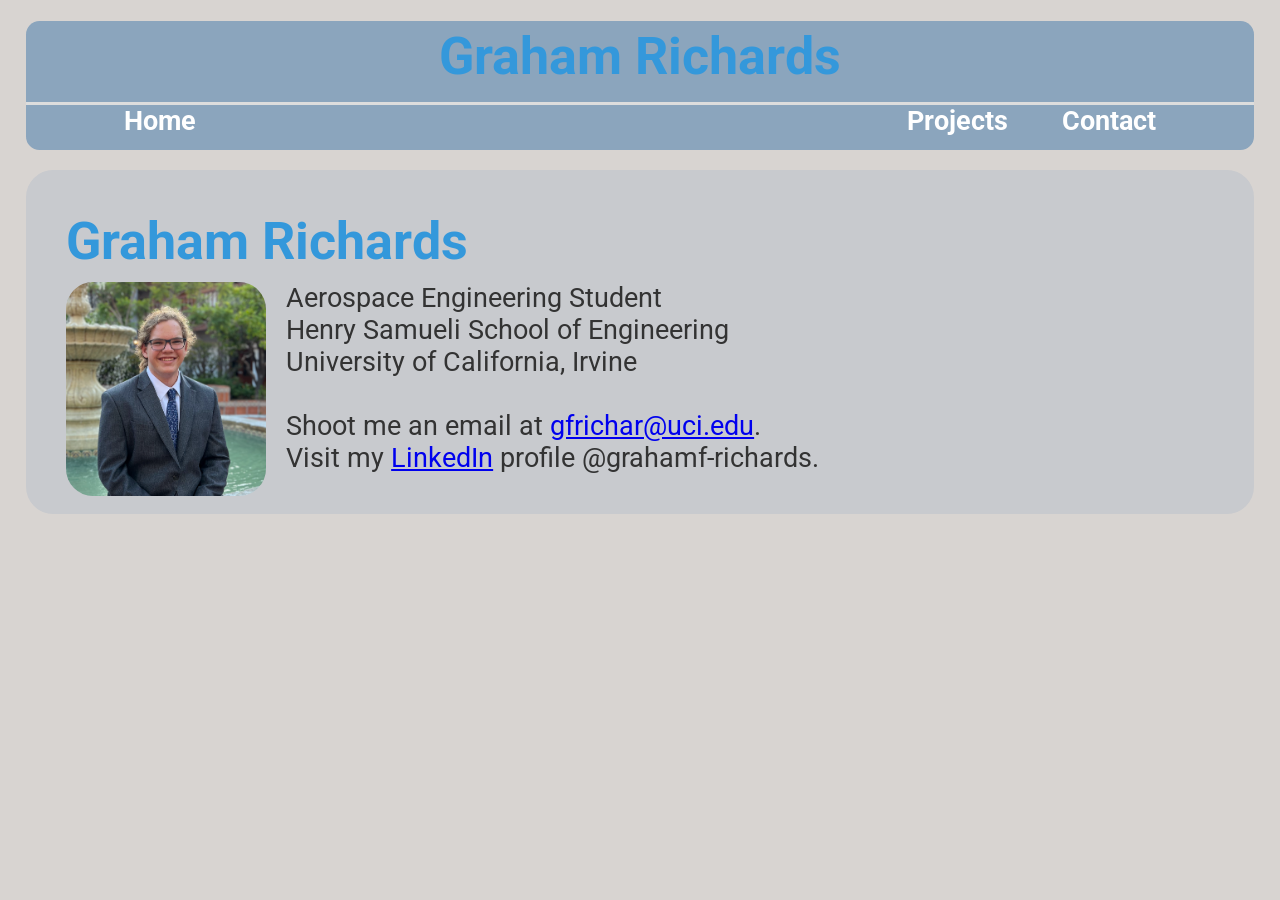
==== contact.html @ 95434c95 "Updated aesthetics and added template content for projects." ====
<!DOCTYPE html>
<html lang="en">
<head>
    <meta charset="UTF-8">
    <meta name="viewport" content="width=device-width, initial-scale=1.0">
    <title>About</title>
    <link rel="stylesheet" href="style.css">
</head>
<body>
    <nav class = "navbar">
        <div class="flex-container">
            <h1>Graham Richards</h1>
        </div>
        <hr>
        <ul>
            <li><a href="../index.html">Home</a></li>
            <li><a href="../index.html#projects">Projects</a></li>
            <li><a href="../contact.html">Contact</a></li>
        </ul>
    </nav>

    <section id="contact">
        <h1>Graham Richards</h1>
        <div class = "text-block">
            <img width="200" height="auto" src="./resources/headshot.png" alt="Graham Richards" class="inline-image">
            <p>Aerospace Engineering Student</p>
            <p>Henry Samueli School of Engineering</p>
            <p><small>University of California, Irvine</small></p>
            <p><br>Shoot me an email at <a href="mailto:gfrichar@uci.edu">gfrichar@uci.edu</a>.</p>
            <p>Visit my <a href="https://www.linkedin.com/in/grahamf-richards/" target="_blank">LinkedIn</a> profile @grahamf-richards.</p>
        </div>
    </section>
</body>
</html>
---- style.css ----
@import url('https://fonts.googleapis.com/css2?family=Roboto:wght@400;700&display=swap');

:root {
    --base-color: #d8d4d1;
    --headings-color: #3498db;
    --panel-color: #8ba5bd;
    --panel-color-2: #c8cace;
    --color-1: #313049;
    --color-2: #3a4461;
    --font-family: 'Roboto', sans-serif;
    --text-color: #333;
    --text-color-2: #dddddd;
}

*{
    margin: 0;
    padding: 0;
    box-sizing: border-box;
    font-family: var(--font-family);
    font-size: 1.3rem;
}

html {
    color: var(--text-color);
}

body {
    padding: 1rem min(2rem, 2%);
    background-color: var(--base-color);
}

h1 {
    font-size: 2.5rem;
    margin-bottom: 1rem;
}

h1, h2, h3, h4, h5, h6 {
    color: var(--headings-color);
    margin-bottom: 10px;
}

ul {
    list-style-position: inside;
}

li {
    margin-top: 1em;
    margin-bottom: 1em;
}

nav {
    background-color: var(--panel-color);
    padding-top: 0px;
    padding-bottom: 0.5em;
    margin-top: 0px;
    margin-bottom: 20px;
    border-radius: 0.5em;
}

nav .flex-container {
    justify-content: center;
    display: flex;
    margin: 0;
    padding: 5px;
    width: 100%;
}

nav hr {
    border: none;
    border-top: 3px solid var(--text-color-2);
    margin: 0;
    padding: 0;
}

nav ul {
    list-style: none;
    align-items: center;
    display: flex;
    gap: 2em;
    flex-wrap: wrap;
    padding: 0 min(5em, 8%);
}

nav li {
    margin: 0;
}

nav li:first-child {
    margin-right: auto;
}

nav ul a {
    color: #ffffff;
    text-decoration: none;
    font-weight: bold;
}

nav ul a:hover {
    text-decoration: underline;
}

.flex-container#profile {
    justify-content: left;
    margin-top: 20px;
    margin-left: min(3em,5%);
    display: flex;
    gap: 20px;
    flex-wrap: wrap;
}

header, section {
    margin-bottom: 20px;
    margin-left: auto;
    margin-right: auto;
    width: 100%;
    background-color: var(--panel-color-2);
    border-radius: 1em;
}

img {
    max-width: 100%;
    height: auto;
    border-radius: 1em;
    object-fit: contain;
}

section#projects img {
    max-width: 100%;
    height: min(400px, 70%);
    padding: 0.5em min(1em, 2%);
    width: auto;
    object-fit: contain;
    object-position: center;
    border-radius: 1em;
}

.flex-container {
    justify-content: center;
    display: flex;
    gap: 20px;
    flex-wrap: wrap;
    margin: 1em;
}

.grid-container {
    display: grid;
    margin-top:1.5em;
    grid-template-columns: repeat(auto-fit, minmax(min(450px, 100%), 1fr));
    gap: 20px;
    max-width: 100%;
    box-sizing: border-box;
}

hr {
    border: none;
    border-top: 3px solid var(--text-color);
    margin: 20px 0;
}

section {
    padding: 1.5em;
}

section#projects {
    padding: min(1.5em, 3%);
    background-color: var(--panel-color-2);
    border-radius: 1em;
    flex-wrap: wrap;
    justify-content: center;
    align-items: center;
}

section#projects .text-block {
    text-align: center;
}

button {
    background-color: var(--color-1);
    border: none;
    padding: 10px 20px;
    padding-bottom: 20px;
    border-radius: 0.5em;
    cursor: pointer;
    color: var(--text-color-2);
    min-width: 0;
    width: 100%;
}

button:hover {
    background-color: var(--color-2);
    size: 1.1em;
    transform: scale(1.1);
}

section#about {
    padding: 1.5em;
    background-color: var(--panel-color-2);
    border-radius: 1em;
}

section#about .text-block {
    font-size: 1.5em;
    padding: 1.5em;
}

.inline-image {
    float: left;
    margin-right: 20px;
    margin-bottom: 15px;
    object-fit: contain;
}

section#project-1 .flex-container {
    flex-direction: column;
    align-items: center;
}
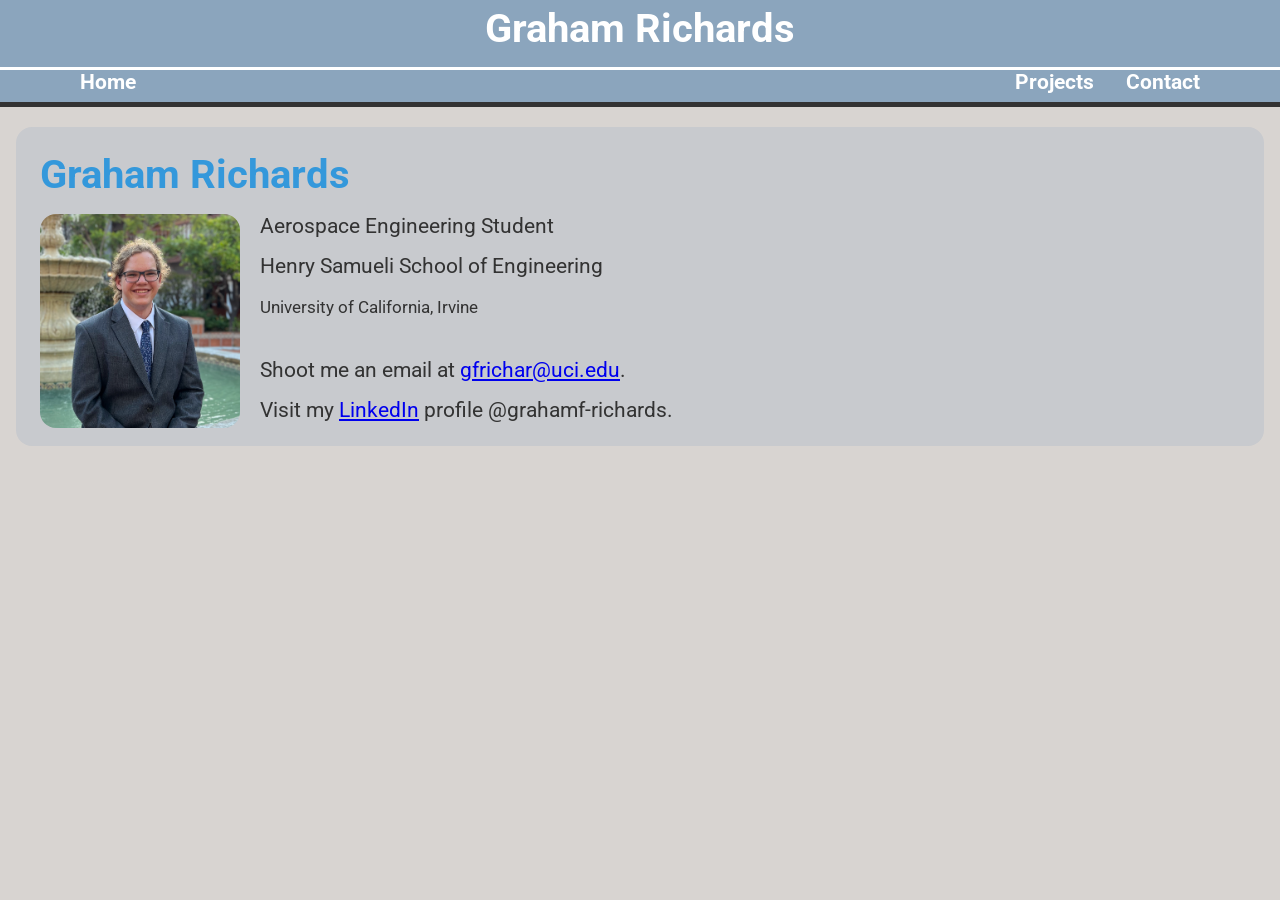
==== commit 2aa63df9: "Added engr7a and mae106 pages, and added an icon for solar airplane. Updated formatting." ====
--- a/contact.html
+++ b/contact.html
@@ -9,7 +9,7 @@
 <body>
     <nav class = "navbar">
         <div class="flex-container">
-            <h1>Graham Richards</h1>
+            <h1 id="title">Graham Richards</h1>
         </div>
         <hr>
         <ul>
--- a/style.css
+++ b/style.css
@@ -10,6 +10,7 @@
     --font-family: 'Roboto', sans-serif;
     --text-color: #333;
     --text-color-2: #dddddd;
+    --text-color-3: #ffffff;
 }
 
 *{
@@ -17,16 +18,17 @@
     padding: 0;
     box-sizing: border-box;
     font-family: var(--font-family);
-    font-size: 1.3rem;
 }
 
 html {
     color: var(--text-color);
+    scroll-behavior: smooth;
 }
 
 body {
-    padding: 1rem min(2rem, 2%);
+    /* padding: 1rem min(2rem, 2%); */
     background-color: var(--base-color);
+    width: 100%;
 }
 
 h1 {
@@ -39,6 +41,11 @@
     margin-bottom: 10px;
 }
 
+p {
+    margin-top: 1rem;
+    font-size: 1.3rem;
+}
+
 ul {
     list-style-position: inside;
 }
@@ -46,6 +53,7 @@
 li {
     margin-top: 1em;
     margin-bottom: 1em;
+    font-size: 1.3rem;
 }
 
 nav {
@@ -54,20 +62,34 @@
     padding-bottom: 0.5em;
     margin-top: 0px;
     margin-bottom: 20px;
-    border-radius: 0.5em;
+    border-bottom: thick solid var(--text-color-3);
+}
+
+#title {
+    color: var(--text-color-3);
+}
+
+.navbar {
+    padding-top: 0px;
+    position: sticky;
+    overflow: hidden;
+    top: 0;
+    left: 0;
+    border-color: var(--text-color);
+    z-index:1000;
 }
 
 nav .flex-container {
     justify-content: center;
     display: flex;
-    margin: 0;
+    margin: 0 1em 0 1em;
     padding: 5px;
-    width: 100%;
+    width: auto;
 }
 
 nav hr {
     border: none;
-    border-top: 3px solid var(--text-color-2);
+    border-top: 3px solid var(--text-color-3);
     margin: 0;
     padding: 0;
 }
@@ -90,7 +112,7 @@
 }
 
 nav ul a {
-    color: #ffffff;
+    color: var(--text-color-3);
     text-decoration: none;
     font-weight: bold;
 }
@@ -102,19 +124,21 @@
 .flex-container#profile {
     justify-content: left;
     margin-top: 20px;
-    margin-left: min(3em,5%);
+    margin-left: min(30px,5%);
+    margin-right: min(30px,5%);
+    padding-right: 2em;
     display: flex;
     gap: 20px;
     flex-wrap: wrap;
 }
 
-header, section {
+section {
     margin-bottom: 20px;
-    margin-left: auto;
-    margin-right: auto;
-    width: 100%;
+    margin-left: 1rem;
+    margin-right: 1rem;
     background-color: var(--panel-color-2);
     border-radius: 1em;
+    scroll-margin-top: 150px;
 }
 
 img {
@@ -137,9 +161,11 @@
 .flex-container {
     justify-content: center;
     display: flex;
+    flex-wrap: wrap;
     gap: 20px;
     flex-wrap: wrap;
     margin: 1em;
+    max-width: 100%;
 }
 
 .grid-container {
@@ -147,7 +173,7 @@
     margin-top:1.5em;
     grid-template-columns: repeat(auto-fit, minmax(min(450px, 100%), 1fr));
     gap: 20px;
-    max-width: 100%;
+    max-width: auto;
     box-sizing: border-box;
 }
 
@@ -183,7 +209,7 @@
     cursor: pointer;
     color: var(--text-color-2);
     min-width: 0;
-    width: 100%;
+    width: auto;
 }
 
 button:hover {
@@ -213,4 +239,6 @@
 section#project-1 .flex-container {
     flex-direction: column;
     align-items: center;
-}
+    flex-wrap: wrap;
+    display: flex;
+}
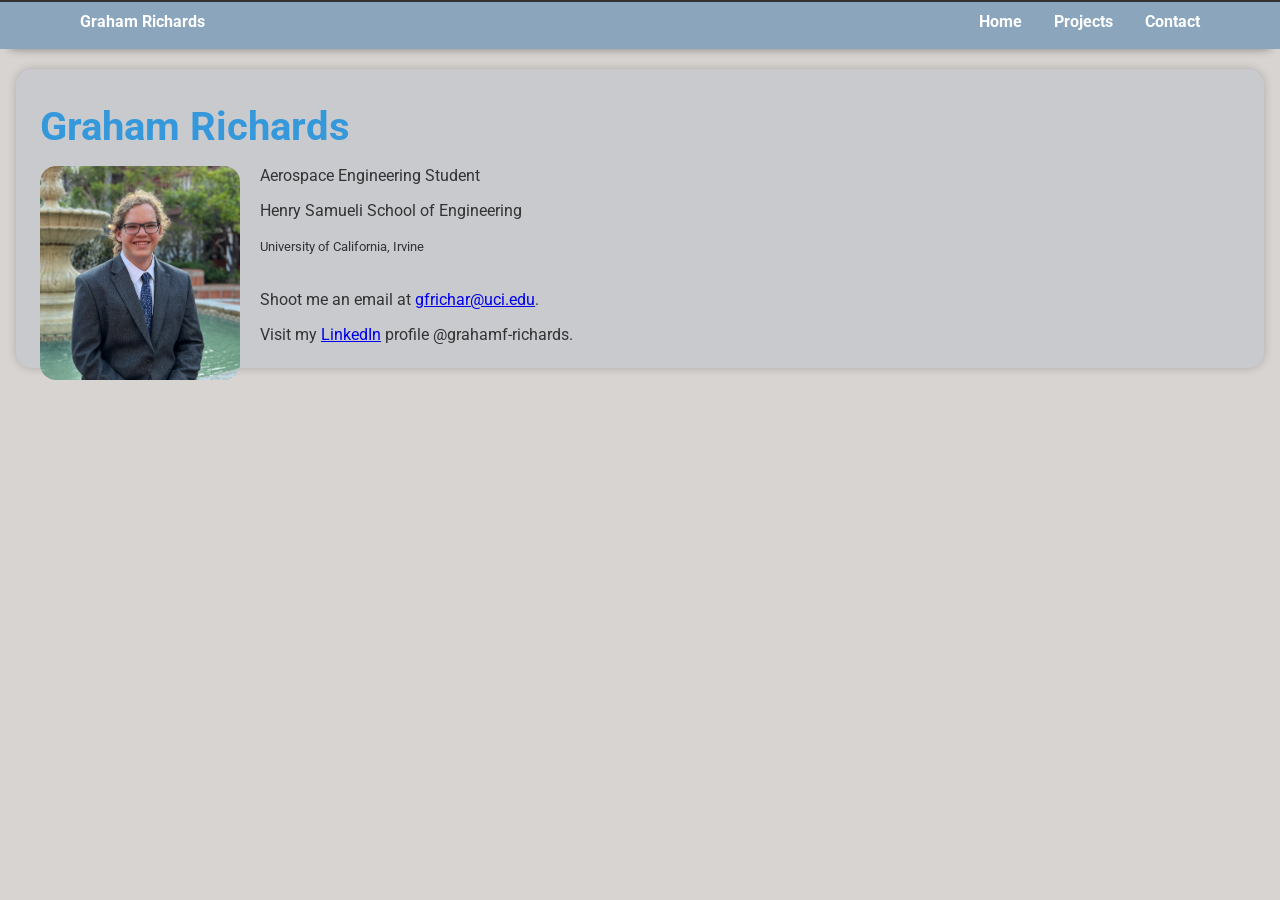
==== commit 0c1fa384: "Fixed formatting on mae106 page, and change project grid display appearance on click/hover." ====
--- a/contact.html
+++ b/contact.html
@@ -8,11 +8,8 @@
 </head>
 <body>
     <nav class = "navbar">
-        <div class="flex-container">
-            <h1 id="title">Graham Richards</h1>
-        </div>
-        <hr>
         <ul>
+            <li>Graham Richards</li>
             <li><a href="../index.html">Home</a></li>
             <li><a href="../index.html#projects">Projects</a></li>
             <li><a href="../contact.html">Contact</a></li>
--- a/style.css
+++ b/style.css
@@ -1,4 +1,6 @@
 @import url('https://fonts.googleapis.com/css2?family=Roboto:wght@400;700&display=swap');
+@import url('https://fonts.googleapis.com/css2?family=Roboto+Mono:ital,wght@0,100..700;1,100..700&display=swap');
+
 
 :root {
     --base-color: #d8d4d1;
@@ -7,7 +9,9 @@
     --panel-color-2: #c8cace;
     --color-1: #313049;
     --color-2: #3a4461;
+    --color-3: #ffd769;
     --font-family: 'Roboto', sans-serif;
+    --font-family-2: "Roboto Mono", monospace;
     --text-color: #333;
     --text-color-2: #dddddd;
     --text-color-3: #ffffff;
@@ -39,11 +43,12 @@
 h1, h2, h3, h4, h5, h6 {
     color: var(--headings-color);
     margin-bottom: 10px;
+    margin-top: 10px;
 }
 
 p {
     margin-top: 1rem;
-    font-size: 1.3rem;
+    font-size: 1rem;
 }
 
 ul {
@@ -53,8 +58,16 @@
 li {
     margin-top: 1em;
     margin-bottom: 1em;
-    font-size: 1.3rem;
-}
+    font-size: 1rem;
+}
+
+/* header {
+    background-color: var(--panel-color);
+    padding:0;
+    overflow:hidden;
+    margin:0;
+    top:0;
+} */
 
 nav {
     background-color: var(--panel-color);
@@ -62,11 +75,8 @@
     padding-bottom: 0.5em;
     margin-top: 0px;
     margin-bottom: 20px;
-    border-bottom: thick solid var(--text-color-3);
-}
-
-#title {
     color: var(--text-color-3);
+    font-weight: bold;
 }
 
 .navbar {
@@ -75,30 +85,32 @@
     overflow: hidden;
     top: 0;
     left: 0;
-    border-color: var(--text-color);
     z-index:1000;
-}
-
-nav .flex-container {
-    justify-content: center;
-    display: flex;
-    margin: 0 1em 0 1em;
+    box-shadow: 0 10px 10px -10px rgba(0,0,0,0.4);
+    border-top: 2px solid var(--text-color);
+}
+
+/* nav .flex-container {
+    justify-content: center;
+    display: flex;
+    margin: 0em 1em 0em 1em;
     padding: 5px;
     width: auto;
-}
-
-nav hr {
+} */
+
+/* nav hr {
     border: none;
     border-top: 3px solid var(--text-color-3);
     margin: 0;
     padding: 0;
-}
+} */
 
 nav ul {
     list-style: none;
     align-items: center;
     display: flex;
     gap: 2em;
+    margin: 10px 0;
     flex-wrap: wrap;
     padding: 0 min(5em, 8%);
 }
@@ -134,12 +146,21 @@
 
 section {
     margin-bottom: 20px;
-    margin-left: 1rem;
-    margin-right: 1rem;
+    margin-left: auto;
+    margin-right: auto;
+    padding: 1.5rem;
+    width: calc(100% - 2rem);
+
     background-color: var(--panel-color-2);
     border-radius: 1em;
-    scroll-margin-top: 150px;
-}
+    scroll-margin-top: 65px;
+    box-shadow: 0 0 10px 0 rgba(0,0,0,0.2);
+
+    max-width: 1450px;
+    /* display: flex; */
+}
+
+
 
 img {
     max-width: 100%;
@@ -150,7 +171,7 @@
 
 section#projects img {
     max-width: 100%;
-    height: min(400px, 70%);
+    /* height: min(200px, 70%); */
     padding: 0.5em min(1em, 2%);
     width: auto;
     object-fit: contain;
@@ -170,11 +191,22 @@
 
 .grid-container {
     display: grid;
-    margin-top:1.5em;
-    grid-template-columns: repeat(auto-fit, minmax(min(450px, 100%), 1fr));
+    margin-top: 20px;
+    grid-template-columns: repeat(auto-fit, minmax(min(450px, 100%), 2fr));
     gap: 20px;
     max-width: auto;
     box-sizing: border-box;
+    justify-content: center;
+    align-items: flex-start;
+    flex-wrap: wrap;
+}
+
+.grid-container .button img {
+    width: 100%;
+    max-height: 300px;
+    object-fit: cover;
+    display: block;
+    margin-bottom: 0px;
 }
 
 hr {
@@ -183,10 +215,6 @@
     margin: 20px 0;
 }
 
-section {
-    padding: 1.5em;
-}
-
 section#projects {
     padding: min(1.5em, 3%);
     background-color: var(--panel-color-2);
@@ -201,32 +229,40 @@
 }
 
 button {
+    display: flex;
+    flex-direction: column;
+    align-items: center;
+    text-align: center;
+
     background-color: var(--color-1);
     border: none;
-    padding: 10px 20px;
-    padding-bottom: 20px;
+    padding: 10px 2rem 20px;
     border-radius: 0.5em;
     cursor: pointer;
     color: var(--text-color-2);
     min-width: 0;
-    width: auto;
+
+    height: 100%;
+}
+
+#project-grid h1 {
+    margin-bottom: 0;
+    margin-top: 0;
+}
+
+#project-grid h2 {
+    margin-top: 0;
+    margin-bottom: 0;
 }
 
 button:hover {
-    background-color: var(--color-2);
-    size: 1.1em;
-    transform: scale(1.1);
-}
-
-section#about {
-    padding: 1.5em;
-    background-color: var(--panel-color-2);
-    border-radius: 1em;
-}
-
-section#about .text-block {
-    font-size: 1.5em;
-    padding: 1.5em;
+    transform: scale(1.05);
+    border-color: var(--text-color-3);
+    border: medium solid var(--color-3);
+}
+
+button:active {
+    transform: scale(0.90);
 }
 
 .inline-image {
@@ -242,3 +278,40 @@
     flex-wrap: wrap;
     display: flex;
 }
+
+#project-1 img {
+    max-height: 200;
+    height: 100;
+    max-width: 100;
+    width: 100;
+}
+
+#skill-grid p {
+    background-color:var(--color-3);
+    border-radius: 5px;
+    color: var(--text-color);
+    padding: 5px;
+    margin-top: 0px;
+}
+
+#skill-grid {
+    display: flex;
+    margin-top: 5px;
+    gap: 5px;
+    max-width: auto;
+    box-sizing: border-box;
+    justify-content: center;
+    align-items: flex-start;
+    flex-wrap: wrap;
+}
+
+.combined-box {
+    flex-flow: row wrap;
+    display:flex;
+    gap: 20px;
+
+    & * {
+        flex: 1;
+        min-width: min(300px, 100%);
+    }
+}
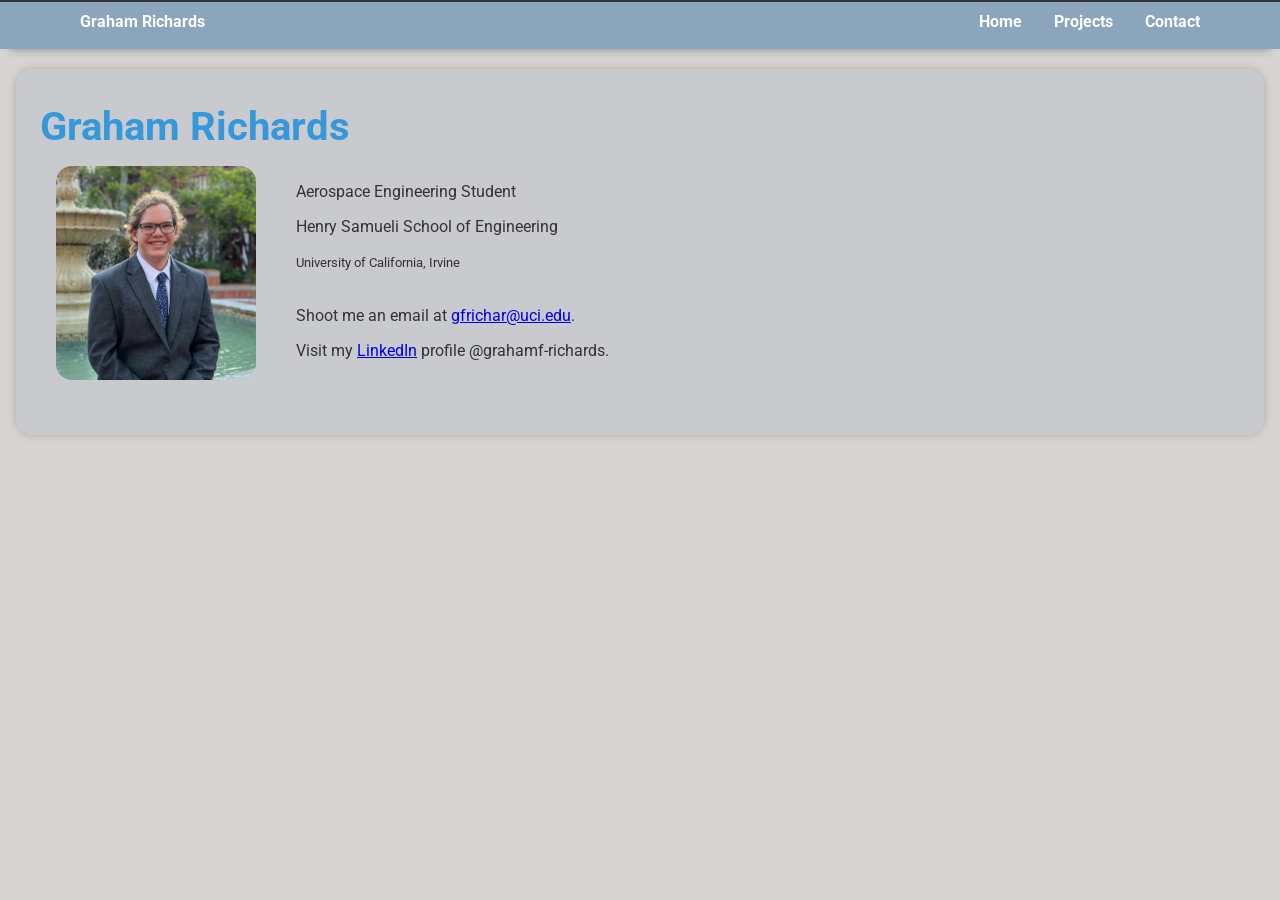
==== commit 3ca8abf8: "Fixed contact page formatting." ====
--- a/contact.html
+++ b/contact.html
@@ -18,13 +18,15 @@
 
     <section id="contact">
         <h1>Graham Richards</h1>
-        <div class = "text-block">
+        <div class = "flex-container" style="justify-content:left">
             <img width="200" height="auto" src="./resources/headshot.png" alt="Graham Richards" class="inline-image">
-            <p>Aerospace Engineering Student</p>
-            <p>Henry Samueli School of Engineering</p>
-            <p><small>University of California, Irvine</small></p>
-            <p><br>Shoot me an email at <a href="mailto:gfrichar@uci.edu">gfrichar@uci.edu</a>.</p>
-            <p>Visit my <a href="https://www.linkedin.com/in/grahamf-richards/" target="_blank">LinkedIn</a> profile @grahamf-richards.</p>
+            <div>
+                <p>Aerospace Engineering Student</p>
+                <p>Henry Samueli School of Engineering</p>
+                <p><small>University of California, Irvine</small></p>
+                <p><br>Shoot me an email at <a href="mailto:gfrichar@uci.edu">gfrichar@uci.edu</a>.</p>
+                <p>Visit my <a href="https://www.linkedin.com/in/grahamf-richards/" target="_blank">LinkedIn</a> profile @grahamf-richards.</p>
+            </div>
         </div>
     </section>
 </body>
